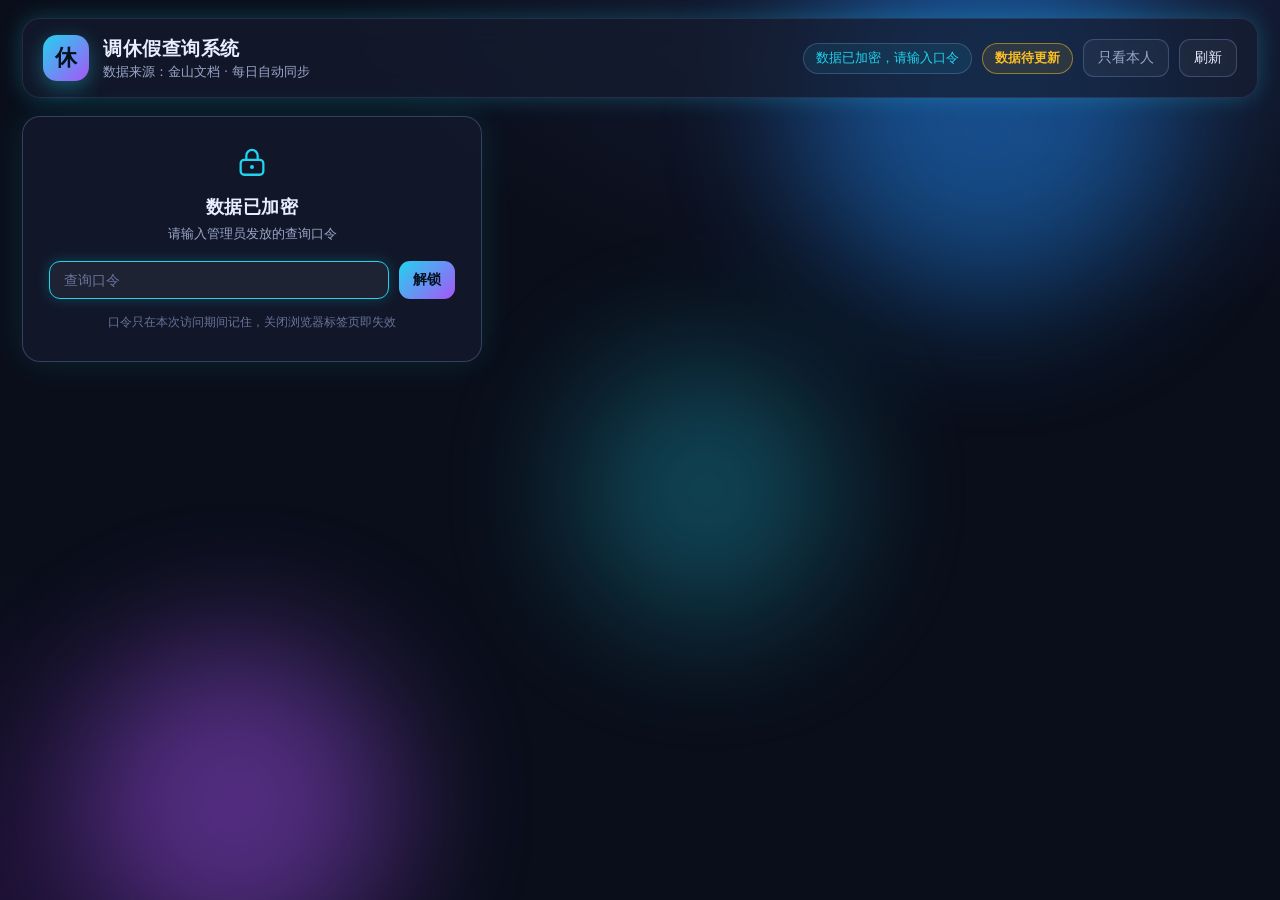
==== tiaoxiu/index.html @ fe6e398d "Add files via upload" ====
<!DOCTYPE html>
<html lang="zh-CN">
<head>
  <meta charset="UTF-8" />
  <meta name="viewport" content="width=device-width, initial-scale=1.0" />
  <meta name="robots" content="noindex, nofollow" />
  <title>调休假查询系统</title>
  <link rel="stylesheet" href="style.css" />
</head>
<body>
  <div class="bg-orbs">
    <span class="orb orb-1"></span>
    <span class="orb orb-2"></span>
    <span class="orb orb-3"></span>
  </div>

  <div class="app">
    <header class="topbar">
      <div class="brand">
        <div class="logo">休</div>
        <div class="brand-txt">
          <h1 id="appTitle">调休假查询系统</h1>
          <div class="subtitle" id="appSubtitle"></div>
        </div>
      </div>
      <div class="actions">
        <span id="fileStatus" class="chip">正在加载数据…</span>
        <span id="staleBadge" class="chip badge-dirty" style="display:none">数据待更新</span>
        <button id="btnPrivacy" class="btn ghost" title="隐藏或显示汇总统计与全部人员明细">只看本人</button>
        <button id="btnReload" class="btn" title="重新拉取最新数据">刷新</button>
        <button id="btnLock" class="btn ghost" title="清除已记住的口令并重新锁定" style="display:none">锁定</button>
      </div>
    </header>

    <section id="lockPanel" class="lock" style="display:none">
      <div class="lock-card">
        <svg class="lock-ico" viewBox="0 0 24 24" width="34" height="34" aria-hidden="true">
          <rect x="4" y="10.5" width="16" height="10.5" rx="2.5" fill="none" stroke="currentColor" stroke-width="1.6"/>
          <path d="M8 10.5V7.5a4 4 0 0 1 8 0v3" fill="none" stroke="currentColor" stroke-width="1.6" stroke-linecap="round"/>
          <circle cx="12" cy="15.5" r="1.4" fill="currentColor"/>
        </svg>
        <h2 class="lock-title">数据已加密</h2>
        <p class="lock-desc">请输入管理员发放的查询口令</p>
        <div class="lock-form">
          <input id="pwInput" type="password" placeholder="查询口令" autocomplete="off" />
          <button id="btnUnlock" class="btn primary">解锁</button>
        </div>
        <div id="lockErr" class="lock-err"></div>
        <div class="lock-tip">口令只在本次访问期间记住，关闭浏览器标签页即失效</div>
      </div>
    </section>

    <section id="mainBody">
    <section class="searchbar">
      <div class="search-box">
        <span class="search-ico">🔍</span>
        <input id="searchInput" type="text" placeholder="输入姓名查询剩余可用调休天数…" autocomplete="off" autofocus />
        <button id="searchClear" class="search-clear" title="清除">×</button>
      </div>
      <div id="searchResult" class="search-result"></div>
    </section>

    <section id="summary" class="summary"></section>

    <section id="cockpit" class="cockpit"></section>

    <nav id="yearTabs" class="year-tabs"></nav>

    <main class="table-area">
      <div id="tableWrap" class="table-wrap"></div>
      <div id="emptyHint" class="empty-hint">
        <div class="eh-ico">📄</div>
        <p id="emptyText">正在从金山文档同步数据，请稍候…</p>
      </div>
    </main>

    <footer class="foot">
      <span id="footNote"></span>
    </footer>
    </section>
  </div>

  <div id="toast" class="toast"></div>

  <script src="config.js"></script>
  <script src="crypto.js"></script>
  <script src="app.js"></script>
</body>
</html>
---- tiaoxiu/style.css ----
:root{
  --bg:#0a0e1a;
  --bg2:#0f1424;
  --panel:rgba(22,28,48,0.72);
  --panel-solid:#161c30;
  --line:rgba(120,140,200,0.18);
  --line-strong:rgba(120,140,200,0.35);
  --txt:#e8edff;
  --txt-dim:#9aa6c8;
  --txt-faint:#69739a;
  --cyan:#22d3ee;
  --purple:#a855f7;
  --green:#34d399;
  --amber:#fbbf24;
  --red:#fb7185;
  --glow:0 0 22px rgba(34,211,238,0.25);
}

*{box-sizing:border-box}
html,body{margin:0;padding:0}
body{
  font-family:"PingFang SC","Microsoft YaHei","Segoe UI",system-ui,-apple-system,sans-serif;
  background:radial-gradient(1200px 700px at 80% -10%, #1a2240 0%, transparent 60%),
             radial-gradient(900px 600px at 0% 100%, #1a1030 0%, transparent 55%),
             var(--bg);
  color:var(--txt);
  min-height:100vh;
  overflow-x:hidden;
}

/* animated background orbs */
.bg-orbs{position:fixed;inset:0;z-index:0;pointer-events:none;overflow:hidden}
.orb{position:absolute;border-radius:50%;filter:blur(70px);opacity:.45;animation:float 16s ease-in-out infinite}
.orb-1{width:380px;height:380px;background:#1e90ff;top:-80px;right:8%}
.orb-2{width:320px;height:320px;background:#a855f7;bottom:-60px;left:6%;animation-delay:-6s}
.orb-3{width:260px;height:260px;background:#22d3ee;top:40%;left:45%;animation-delay:-11s;opacity:.3}
@keyframes float{0%,100%{transform:translateY(0) translateX(0)}50%{transform:translateY(40px) translateX(-30px)}}

.app{position:relative;z-index:1;max-width:1500px;margin:0 auto;padding:18px 22px 60px}

/* top bar */
.topbar{display:flex;align-items:center;justify-content:space-between;gap:16px;flex-wrap:wrap;
  padding:16px 20px;border:1px solid var(--line);border-radius:18px;
  background:var(--panel);backdrop-filter:blur(14px);box-shadow:var(--glow)}
.brand{display:flex;align-items:center;gap:14px}
.logo{width:46px;height:46px;border-radius:14px;display:grid;place-items:center;font-size:22px;font-weight:800;color:#04121f;
  background:linear-gradient(135deg,var(--cyan),var(--purple));box-shadow:0 6px 20px rgba(34,211,238,.35)}
.brand-txt h1{margin:0;font-size:19px;letter-spacing:.5px}
.subtitle{margin-top:2px;font-size:12.5px;color:var(--txt-dim)}

.actions{display:flex;align-items:center;gap:10px;flex-wrap:wrap}
.chip{font-size:12.5px;color:var(--cyan);padding:6px 12px;border:1px solid var(--line-strong);border-radius:999px;background:rgba(34,211,238,.08);max-width:240px;overflow:hidden;text-overflow:ellipsis;white-space:nowrap}
.badge-dirty{color:#fbbf24;border-color:rgba(251,191,36,.5);background:rgba(251,191,36,.1);font-weight:600}
.btn{cursor:pointer;border:1px solid var(--line-strong);background:rgba(255,255,255,.04);color:var(--txt);
  padding:9px 14px;border-radius:11px;font-size:13.5px;transition:.18s;white-space:nowrap}
.btn:hover{border-color:var(--cyan);box-shadow:0 0 14px rgba(34,211,238,.25);transform:translateY(-1px)}
.btn.primary{background:linear-gradient(135deg,var(--cyan),var(--purple));color:#04121f;font-weight:700;border:none}
.btn.primary:hover{box-shadow:0 0 22px rgba(168,85,247,.45)}
.btn.ghost{color:var(--txt-dim)}

/* search */
.searchbar{margin-top:18px}
.search-box{display:flex;align-items:center;gap:10px;background:var(--panel);border:1px solid var(--line);
  border-radius:14px;padding:10px 14px;backdrop-filter:blur(14px)}
.search-ico{font-size:16px;opacity:.8}
#searchInput{flex:1;background:transparent;border:none;outline:none;color:var(--txt);font-size:15px}
#searchInput::placeholder{color:var(--txt-faint)}
.search-clear{cursor:pointer;background:none;border:none;color:var(--txt-faint);font-size:14px;display:none}
.search-clear.show{display:block}
.search-result{margin-top:12px;display:flex;flex-direction:column;gap:10px}
.sr-card{border:1px solid var(--line-strong);border-radius:14px;padding:14px 16px;background:linear-gradient(135deg,rgba(34,211,238,.10),rgba(168,85,247,.08));
  backdrop-filter:blur(10px);animation:pop .25s ease}
@keyframes pop{from{opacity:0;transform:translateY(-6px)}to{opacity:1;transform:none}}
.sr-head{display:flex;align-items:baseline;gap:10px}
.sr-name{font-size:17px;font-weight:700;color:#fff}
.sr-year{font-size:12px;color:var(--txt-dim)}
.sr-main{margin-top:8px;font-size:15px;color:var(--cyan);font-weight:600}
.sr-empty{color:var(--txt-faint);font-size:13px;padding:6px 2px}

/* summary */
.summary{display:flex;gap:14px;flex-wrap:wrap;margin-top:16px}
.stat{flex:1;min-width:160px;border:1px solid var(--line);border-radius:14px;padding:14px 16px;background:var(--panel);backdrop-filter:blur(12px)}
.stat .k{font-size:12.5px;color:var(--txt-dim)}
.stat .v{font-size:26px;font-weight:800;margin-top:4px;background:linear-gradient(135deg,var(--cyan),var(--purple));-webkit-background-clip:text;background-clip:text;color:transparent}
.stat.warn .v{background:linear-gradient(135deg,var(--amber),var(--red));-webkit-background-clip:text;background-clip:text;color:transparent}

/* year tabs */
.year-tabs{display:flex;gap:8px;flex-wrap:wrap;margin-top:18px}
.tab{cursor:pointer;padding:8px 16px;border-radius:11px;border:1px solid var(--line);background:rgba(255,255,255,.03);color:var(--txt-dim);font-size:14px;transition:.18s}
.tab:hover{color:var(--txt);border-color:var(--line-strong)}
.tab.active{color:#04121f;font-weight:700;background:linear-gradient(135deg,var(--cyan),var(--purple));border:none;box-shadow:0 0 16px rgba(34,211,238,.3)}

/* table */
.table-area{margin-top:16px}
.table-wrap{border:1px solid var(--line);border-radius:16px;overflow:auto;background:var(--panel);backdrop-filter:blur(12px);max-height:68vh}
table{border-collapse:separate;border-spacing:0;width:100%;font-size:13px;min-width:1180px;animation:tblFade .35s ease}
@keyframes tblFade{from{opacity:0}to{opacity:1}}
thead th{background:#10162a;border-bottom:1px solid var(--line-strong);padding:9px 8px;text-align:center;color:var(--txt-dim);font-weight:600;white-space:nowrap}
/* 两行表头分别固定：第一行 top:0，第二行 top 等于第一行高度（由 JS 写入 --th1） */
thead tr:first-child th{position:sticky;top:0;z-index:5}
thead tr:last-child th{position:sticky;top:var(--th1,52px);z-index:5}
thead th.sub{background:#0c1120;font-size:11.5px;font-weight:500}
/* 左侧冻结区域：姓名 + 汇总三列，横向滚动时始终可见 */
thead th.name-col{text-align:left;left:0;z-index:6;width:130px;min-width:130px;max-width:130px}
thead th.c-holiday{position:sticky;left:130px;z-index:6}
thead th.c-tiao{position:sticky;left:214px;z-index:6}
thead th.c-rem{position:sticky;left:298px;z-index:6;box-shadow:3px 0 8px rgba(0,0,0,.35)}
tbody td{border-bottom:1px solid rgba(120,140,200,.10);padding:5px 7px;text-align:center;white-space:nowrap}
tbody tr:hover{background:rgba(34,211,238,.05)}
tbody td.name-col{position:sticky;left:0;background:#121829;z-index:2;width:130px;min-width:130px;max-width:130px;text-align:left;font-weight:600}
tbody td.tot-holiday{position:sticky;left:130px;background:#121829;z-index:2}
tbody td.tot-tiao{position:sticky;left:214px;background:#121829;z-index:2}
tbody td.remain{position:sticky;left:298px;background:#121829;z-index:2;box-shadow:3px 0 8px rgba(0,0,0,.35)}
tbody tr:hover td.name-col{background:#15203a}
tbody tr:hover td.tot-holiday,tbody tr:hover td.tot-tiao,tbody tr:hover td.remain{background:#15203a}
/* 汇总列宽度 */
thead th.c-holiday,tbody td.tot-holiday{width:84px}
thead th.c-tiao,tbody td.tot-tiao{width:84px}
thead th.c-rem,tbody td.remain{width:92px}
.name-col .nm{color:#fff;font-weight:700;letter-spacing:.5px;display:inline-block;transition:.22s}
.name-col .nm.ed-name{cursor:text;border-radius:6px;padding:1px 4px;margin:-1px -4px}
.name-col .nm.ed-name:hover{background:rgba(34,211,238,.16);box-shadow:0 0 12px rgba(34,211,238,.25)}
tbody tr:hover .name-col .nm{color:var(--cyan);text-shadow:0 0 12px rgba(34,211,238,.55);transform:translateX(4px)}

.month{background:rgba(255,255,255,.015)}
.month .ed{display:inline-flex;align-items:center;justify-content:center;min-width:32px;padding:3px 7px;border-radius:9px;cursor:text;
  transition:.2s cubic-bezier(.2,.8,.2,1);font-variant-numeric:tabular-nums;font-weight:600;font-size:13px}
.month .ed.num[data-kind="leave"]{color:var(--amber);background:rgba(251,191,36,.10)}
.month .ed.num[data-kind="tiao"]{color:var(--cyan);background:rgba(34,211,238,.10)}
.month .ed.num:hover{transform:translateY(-2px) scale(1.08);box-shadow:0 5px 16px rgba(34,211,238,.34)}
.month .ed.num.empty{color:var(--txt-faint);background:transparent;font-weight:400}
.month .ed.num.empty:hover{transform:none;box-shadow:none}
.month .sep{color:var(--txt-faint);margin:0 2px}
.editing-input{width:46px;background:#0a1020;border:1px solid var(--cyan);border-radius:6px;color:var(--txt);text-align:center;font-size:13px;outline:none;padding:2px}

.clearing{background:rgba(168,85,247,.08)}
.clearing .ed{display:inline-block;min-width:34px;padding:2px 4px;border-radius:6px;cursor:text}
.clearing .ed:hover{background:rgba(168,85,247,.22)}
.status-cell{color:var(--txt-dim);cursor:text}

/* 操作列（删除人员） */
.op-col{width:84px;min-width:84px;max-width:84px;text-align:center}
thead th.op-col{background:#0c1120}
tbody td.op-col{background:rgba(255,255,255,.015)}
.row-del{cursor:pointer;border:1px solid rgba(251,113,133,.4);background:rgba(251,113,133,.10);color:var(--red);
  font-size:12px;padding:3px 9px;border-radius:7px;transition:.2s;white-space:nowrap}
.row-del:hover{background:rgba(251,113,133,.28);box-shadow:0 0 12px rgba(251,113,133,.4);border-color:var(--red);transform:translateY(-1px)}

.tot-holiday{color:var(--txt-dim)}
.tot-tiao{color:var(--cyan)}
.remain{font-weight:800;font-size:14px;font-variant-numeric:tabular-nums}
.remain.pos{color:var(--green);animation:remainBreath 3.6s ease-in-out infinite}
.remain.zero{color:var(--txt-dim)}
.remain.low{color:var(--amber);animation:remainBreath 3.9s ease-in-out infinite}
.remain.neg{color:var(--red);animation:remainBreath 4.2s ease-in-out infinite}
@keyframes remainBreath{0%,100%{text-shadow:0 0 0 rgba(52,211,153,0)}50%{text-shadow:0 0 13px rgba(52,211,153,.6)}}
.remain.low{animation-name:remainBreathAmber}
.remain.neg{animation-name:remainBreathRed}
@keyframes remainBreathAmber{0%,100%{text-shadow:0 0 0 rgba(251,191,36,0)}50%{text-shadow:0 0 13px rgba(251,191,36,.6)}}
@keyframes remainBreathRed{0%,100%{text-shadow:0 0 0 rgba(251,113,133,0)}50%{text-shadow:0 0 13px rgba(251,113,133,.6)}}

.empty-hint{margin-top:40px;text-align:center;color:var(--txt-dim);border:1px dashed var(--line-strong);border-radius:18px;padding:50px 20px;background:var(--panel)}
.eh-ico{font-size:42px;margin-bottom:10px}
.empty-hint b{color:var(--cyan)}

/* ===== 数据驾驶舱 cockpit ===== */
.cockpit{margin-top:18px;display:none}
.cp-card{border:1px solid var(--line-strong);border-radius:18px;padding:20px 22px;
  background:linear-gradient(135deg,rgba(34,211,238,.07),rgba(168,85,247,.06));
  backdrop-filter:blur(14px);box-shadow:0 0 34px rgba(34,211,238,.14),inset 0 0 30px rgba(168,85,247,.05)}
.cp-head{display:flex;align-items:baseline;gap:14px;flex-wrap:wrap;margin-bottom:16px}
.cp-title{font-size:22px;font-weight:800;letter-spacing:.5px;
  background:linear-gradient(135deg,var(--cyan),var(--purple));-webkit-background-clip:text;background-clip:text;color:transparent;
  animation:cpBreath 3.6s ease-in-out infinite}
.cp-sub{font-size:13px;color:var(--txt-dim)}
.cp-sub b{color:var(--cyan)}
.cp-kpis{display:grid;grid-template-columns:repeat(auto-fit,minmax(132px,1fr));gap:12px;margin-bottom:20px}
.cp-kpi{border:1px solid var(--line);border-radius:14px;padding:12px 14px;background:rgba(255,255,255,.03);transition:.22s}
.cp-kpi:hover{border-color:var(--cyan);transform:translateY(-3px);box-shadow:0 8px 22px rgba(34,211,238,.20)}
.cp-kpi .ck{font-size:12px;color:var(--txt-dim)}
.cp-kpi .cv{font-size:24px;font-weight:800;margin-top:4px;color:var(--txt);font-variant-numeric:tabular-nums;animation:cpBreath 4.2s ease-in-out infinite}
.cp-kpi.hi .cv{background:linear-gradient(135deg,var(--cyan),var(--purple));-webkit-background-clip:text;background-clip:text;color:transparent}
.cp-kpi.warn{background:rgba(251,113,133,.10);border-color:rgba(251,113,133,.42)}
.cp-kpi.warn .cv{color:var(--red)}
.cp-rank-head{font-size:14px;font-weight:700;color:var(--txt);margin-bottom:12px;display:flex;align-items:baseline;gap:8px}
.cp-rank-tip{font-size:11.5px;color:var(--txt-faint);font-weight:400}
.cp-bars{display:flex;flex-direction:column;gap:8px}
.cp-row{display:grid;grid-template-columns:32px 116px 1fr 58px;align-items:center;gap:12px;padding:5px 8px;border-radius:10px;cursor:pointer;transition:.18s}
.cp-row:hover{background:rgba(34,211,238,.09);transform:translateX(2px)}
.cp-rank{font-weight:800;font-size:14px;text-align:center;color:var(--txt-dim)}
.cp-rank.r1{color:#f5c542;text-shadow:0 0 12px rgba(245,197,66,.55)}
.cp-rank.r2{color:#cfd6e4;text-shadow:0 0 10px rgba(207,214,228,.45)}
.cp-rank.r3{color:#d6954f;text-shadow:0 0 10px rgba(214,149,79,.45)}
.cp-name{font-weight:600;color:var(--txt);white-space:nowrap;overflow:hidden;text-overflow:ellipsis;transition:.18s}
.cp-row:hover .cp-name{color:var(--cyan)}
.cp-track{height:18px;background:rgba(255,255,255,.05);border-radius:9px;overflow:hidden;position:relative}
.cp-fill{height:100%;border-radius:9px;background:linear-gradient(90deg,var(--cyan),var(--purple));
  transition:width .75s cubic-bezier(.2,.85,.25,1);animation:cpBarGlow 3.6s ease-in-out infinite}
.cp-fill.r1{background:linear-gradient(90deg,#f5c542,#f59e0b)}
.cp-fill.r2{background:linear-gradient(90deg,#cfd6e4,#94a3b8)}
.cp-fill.r3{background:linear-gradient(90deg,#d6954f,#b45309)}
.cp-val{text-align:right;font-weight:700;font-variant-numeric:tabular-nums;color:var(--green);font-size:14px}
.cp-val.neg{color:var(--red)}
.cp-val.zero{color:var(--txt-dim)}
.cp-empty{color:var(--txt-faint);font-size:13px;padding:10px}
@keyframes cpBreath{0%,100%{filter:brightness(1)}50%{filter:brightness(1.22)}}
@keyframes cpBarGlow{0%,100%{box-shadow:0 0 0 rgba(34,211,238,0)}50%{box-shadow:0 0 13px rgba(34,211,238,.45)}}

/* toast */
.toast{position:fixed;left:50%;bottom:34px;transform:translateX(-50%) translateY(20px);z-index:80;
  background:rgba(20,26,46,.96);border:1px solid var(--line-strong);color:var(--txt);
  padding:11px 20px;border-radius:12px;font-size:13.5px;opacity:0;pointer-events:none;transition:.25s;box-shadow:0 10px 30px rgba(0,0,0,.5)}
.toast.show{opacity:1;transform:translateX(-50%) translateY(0)}
.toast.err{border-color:var(--red);color:#ffd9df}

::-webkit-scrollbar{height:10px;width:10px}
::-webkit-scrollbar-thumb{background:rgba(120,140,200,.3);border-radius:8px}
::-webkit-scrollbar-track{background:transparent}

/* ============================================================
   在线只读版补充样式
   - 列顺序调整为：姓名 / 剩余 / 休假合计 / 调休合计 / 12 个月 / 清算状态 / G
   - 月份改为单列显示「休 / 调」，表格更紧凑
   ============================================================ */

/* 单行表头：只有一行，仅第一行吸顶，取消原第二行的 52px 偏移 */
thead tr:first-child th{top:0}
thead tr:last-child:not(:first-child) th{top:var(--th1,52px)}

/* 冻结区偏移重算：姓名(140) → 剩余(92) → 休假(84) → 调休(84) */
thead th.name-col,tbody td.name-col{width:140px;min-width:140px;max-width:140px}
thead th.c-rem,tbody td.remain{position:sticky;left:140px;z-index:6;width:92px;min-width:92px}
thead th.c-holiday,tbody td.tot-holiday{position:sticky;left:232px;z-index:6;width:84px;min-width:84px}
thead th.c-tiao,tbody td.tot-tiao{position:sticky;left:316px;z-index:6;width:84px;min-width:84px;box-shadow:3px 0 8px rgba(0,0,0,.35)}
tbody td.name-col,tbody td.remain,tbody td.tot-holiday,tbody td.tot-tiao{background:#121829}
tbody tr:hover td.name-col,tbody tr:hover td.remain,tbody tr:hover td.tot-holiday,tbody tr:hover td.tot-tiao{background:#15203a}

table{min-width:1440px}
thead th.mh{width:76px;min-width:76px;font-size:12px}
thead th.c-status{width:88px;min-width:88px}
thead th.c-g{width:78px;min-width:78px}

/* 月份单元格：单列紧凑排布 */
.month{background:rgba(255,255,255,.015);padding:5px 3px}
.month .ed{min-width:22px;padding:2px 4px;font-size:12.5px}
.month .sep{margin:0 1px;font-size:11px}

/* 姓名下方部门小字 */
.name-col .dept{display:block;font-size:10.5px;font-weight:400;color:var(--txt-faint);margin-top:1px;letter-spacing:0}
.faint{color:var(--txt-faint)}

/* 搜索：只读版把结果卡片做得更大更醒目 */
.sr-card{padding:18px 20px}
.sr-card.pos{border-color:rgba(52,211,153,.42);background:linear-gradient(135deg,rgba(52,211,153,.12),rgba(34,211,238,.07))}
.sr-card.low{border-color:rgba(251,191,36,.45);background:linear-gradient(135deg,rgba(251,191,36,.12),rgba(168,85,247,.06))}
.sr-card.zero{border-color:var(--line-strong)}
.sr-card.neg{border-color:rgba(251,113,133,.5);background:linear-gradient(135deg,rgba(251,113,133,.14),rgba(168,85,247,.06))}
.sr-dept{font-size:12px;color:var(--txt-dim);padding:2px 8px;border:1px solid var(--line);border-radius:999px}
.sr-main{margin-top:10px;font-size:16px;color:var(--txt);font-weight:500}
.sr-main b{font-size:34px;font-weight:800;margin:0 4px;font-variant-numeric:tabular-nums;
  background:linear-gradient(135deg,var(--cyan),var(--purple));-webkit-background-clip:text;background-clip:text;color:transparent}
.sr-card.neg .sr-main b{background:linear-gradient(135deg,#fb7185,#f59e0b);-webkit-background-clip:text;background-clip:text}
.sr-card.low .sr-main b{background:linear-gradient(135deg,#fbbf24,#f59e0b);-webkit-background-clip:text;background-clip:text}
.sr-formula{margin-top:8px;font-size:12.5px;color:var(--txt-dim);line-height:1.7}

/* 表格空状态 / 页脚 */
.tbl-empty{padding:44px 16px;text-align:center;color:var(--txt-faint);font-size:13.5px}
.foot{margin-top:22px;text-align:center;font-size:11.5px;color:var(--txt-faint);line-height:1.8}

/* 窄屏适配 */
@media (max-width: 720px){
  .app{padding:12px 12px 40px}
  .topbar{padding:12px 14px;border-radius:14px}
  .brand-txt h1{font-size:16px}
  .logo{width:38px;height:38px;font-size:18px;border-radius:11px}
  .chip{max-width:100%;font-size:11.5px}
  #searchInput{font-size:14px}
  .sr-main b{font-size:28px}
  .cp-row{grid-template-columns:24px 78px 1fr 46px;gap:8px}
  .cp-title{font-size:18px}
  .foot{font-size:10.5px}
}

/* ============================================================
   解锁面板（数据加密时显示）
   ============================================================ */
.lock{margin-top:18px;display:flex;justify-content:center}
.lock-card{width:100%;max-width:460px;border:1px solid var(--line-strong);border-radius:18px;
  padding:28px 26px;text-align:center;background:var(--panel);backdrop-filter:blur(14px);
  box-shadow:0 0 34px rgba(34,211,238,.12)}
.lock-ico{color:var(--cyan);margin-bottom:12px}
.lock-title{margin:0 0 6px;font-size:18px;font-weight:700;color:var(--txt);letter-spacing:.5px}
.lock-desc{margin:0 0 18px;font-size:13px;color:var(--txt-dim)}
.lock-form{display:flex;gap:10px;justify-content:center}
#pwInput{flex:1;background:rgba(255,255,255,.05);border:1px solid var(--line-strong);border-radius:11px;
  color:var(--txt);padding:10px 14px;font-size:14px;outline:none;transition:.18s}
#pwInput:focus{border-color:var(--cyan);box-shadow:0 0 14px rgba(34,211,238,.22)}
#pwInput::placeholder{color:var(--txt-faint)}
.lock-err{margin-top:12px;font-size:13px;color:var(--red);display:none}
.lock-tip{margin-top:14px;font-size:11.5px;color:var(--txt-faint);line-height:1.7}

@media (max-width:720px){
  .lock-card{padding:22px 18px}
  .lock-form{flex-direction:column}
}
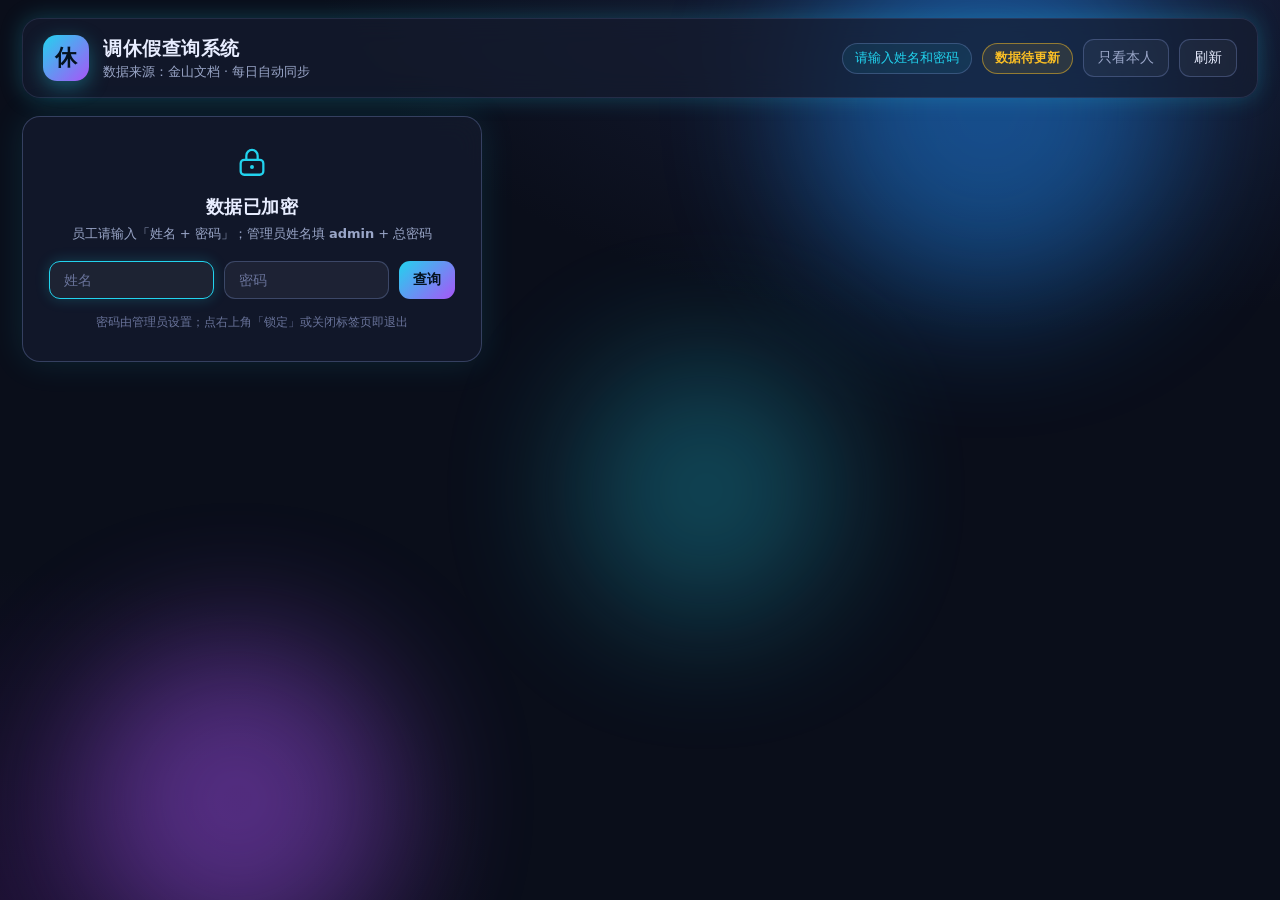
==== commit a5d0e533: "Add files via upload" ====
--- a/tiaoxiu/index.html
+++ b/tiaoxiu/index.html
@@ -40,13 +40,14 @@
           <circle cx="12" cy="15.5" r="1.4" fill="currentColor"/>
         </svg>
         <h2 class="lock-title">数据已加密</h2>
-        <p class="lock-desc">请输入管理员发放的查询口令</p>
+        <p class="lock-desc">员工请输入「姓名 + 密码」；管理员姓名填 <b>admin</b> + 总密码</p>
         <div class="lock-form">
-          <input id="pwInput" type="password" placeholder="查询口令" autocomplete="off" />
-          <button id="btnUnlock" class="btn primary">解锁</button>
+          <input id="nameInput" type="text" placeholder="姓名" autocomplete="off" />
+          <input id="pwInput" type="password" placeholder="密码" autocomplete="off" />
+          <button id="btnUnlock" class="btn primary">查询</button>
         </div>
         <div id="lockErr" class="lock-err"></div>
-        <div class="lock-tip">口令只在本次访问期间记住，关闭浏览器标签页即失效</div>
+        <div class="lock-tip">密码由管理员设置；点右上角「锁定」或关闭标签页即退出</div>
       </div>
     </section>
 
--- a/tiaoxiu/style.css
+++ b/tiaoxiu/style.css
@@ -291,11 +291,11 @@
 .lock-ico{color:var(--cyan);margin-bottom:12px}
 .lock-title{margin:0 0 6px;font-size:18px;font-weight:700;color:var(--txt);letter-spacing:.5px}
 .lock-desc{margin:0 0 18px;font-size:13px;color:var(--txt-dim)}
-.lock-form{display:flex;gap:10px;justify-content:center}
-#pwInput{flex:1;background:rgba(255,255,255,.05);border:1px solid var(--line-strong);border-radius:11px;
+.lock-form{display:flex;gap:10px;justify-content:center;flex-wrap:wrap}
+#nameInput,#pwInput{flex:1 1 120px;min-width:0;background:rgba(255,255,255,.05);border:1px solid var(--line-strong);border-radius:11px;
   color:var(--txt);padding:10px 14px;font-size:14px;outline:none;transition:.18s}
-#pwInput:focus{border-color:var(--cyan);box-shadow:0 0 14px rgba(34,211,238,.22)}
-#pwInput::placeholder{color:var(--txt-faint)}
+#nameInput:focus,#pwInput:focus{border-color:var(--cyan);box-shadow:0 0 14px rgba(34,211,238,.22)}
+#nameInput::placeholder,#pwInput::placeholder{color:var(--txt-faint)}
 .lock-err{margin-top:12px;font-size:13px;color:var(--red);display:none}
 .lock-tip{margin-top:14px;font-size:11.5px;color:var(--txt-faint);line-height:1.7}
 
@@ -303,3 +303,53 @@
   .lock-card{padding:22px 18px}
   .lock-form{flex-direction:column}
 }
+
+/* ============================================================
+   手机端表格适配：只冻结「姓名」一列，其余列可横向滑动
+   —— 之前冻结了 姓名+剩余+休假+调休 共 400px，比手机视口(≈360px)还宽，
+      冻结块把可视区完全盖住，月份只能在其背后滚动，表现为「表头动了、数据不动」。
+   现在：姓名(84px) 固定；剩余/休假/调休 不再冻结（默认可见，左滑时滑走）；
+        去掉内部纵向滚动与毛玻璃（移动端合成层会导致表头/表体重绘不同步）。
+   ============================================================ */
+@media (max-width:720px){
+  .table-wrap{
+    max-height:none;                 /* 取消表格内部纵向滚动，交给页面滚动 */
+    overflow-x:auto;
+    overflow-y:hidden;
+    -webkit-overflow-scrolling:touch;
+    overscroll-behavior-x:contain;
+    backdrop-filter:none;
+    -webkit-backdrop-filter:none;
+    background:#0d1220;
+  }
+  table{min-width:max-content;font-size:12.5px}
+
+  /* 只冻结姓名列，并收窄到手机友好宽度（高 z-index 保证盖住滑过的列） */
+  .table-wrap thead th.name-col,
+  .table-wrap tbody td.name-col{
+    position:sticky; left:0; top:auto; z-index:9;
+    width:84px; min-width:84px; max-width:84px;
+    box-shadow:2px 0 8px rgba(0,0,0,.55);
+  }
+  .table-wrap thead th.name-col{background:#10162a}
+  .table-wrap tbody td.name-col{background:#121829}
+  .table-wrap tbody tr:hover td.name-col{background:#15203a}
+
+  /* 取消 剩余 / 休假合计 / 调休合计 的横向+纵向冻结
+     （用 .table-wrap 提高优先级，压过全局 thead tr:first-child th 的 sticky） */
+  .table-wrap thead th.c-rem,
+  .table-wrap thead th.c-holiday,
+  .table-wrap thead th.c-tiao,
+  .table-wrap tbody td.remain,
+  .table-wrap tbody td.tot-holiday,
+  .table-wrap tbody td.tot-tiao{
+    position:static; left:auto; top:auto; z-index:auto; box-shadow:none;
+  }
+
+  /* 月份列收窄，一屏能多看几个月 */
+  thead th.mh{width:64px; min-width:64px; font-size:11.5px}
+  .month{padding:5px 2px}
+  .month .ed{min-width:20px; padding:2px 3px; font-size:12px}
+  .month .sep{margin:0}
+  tbody td{padding:5px 5px}
+}
